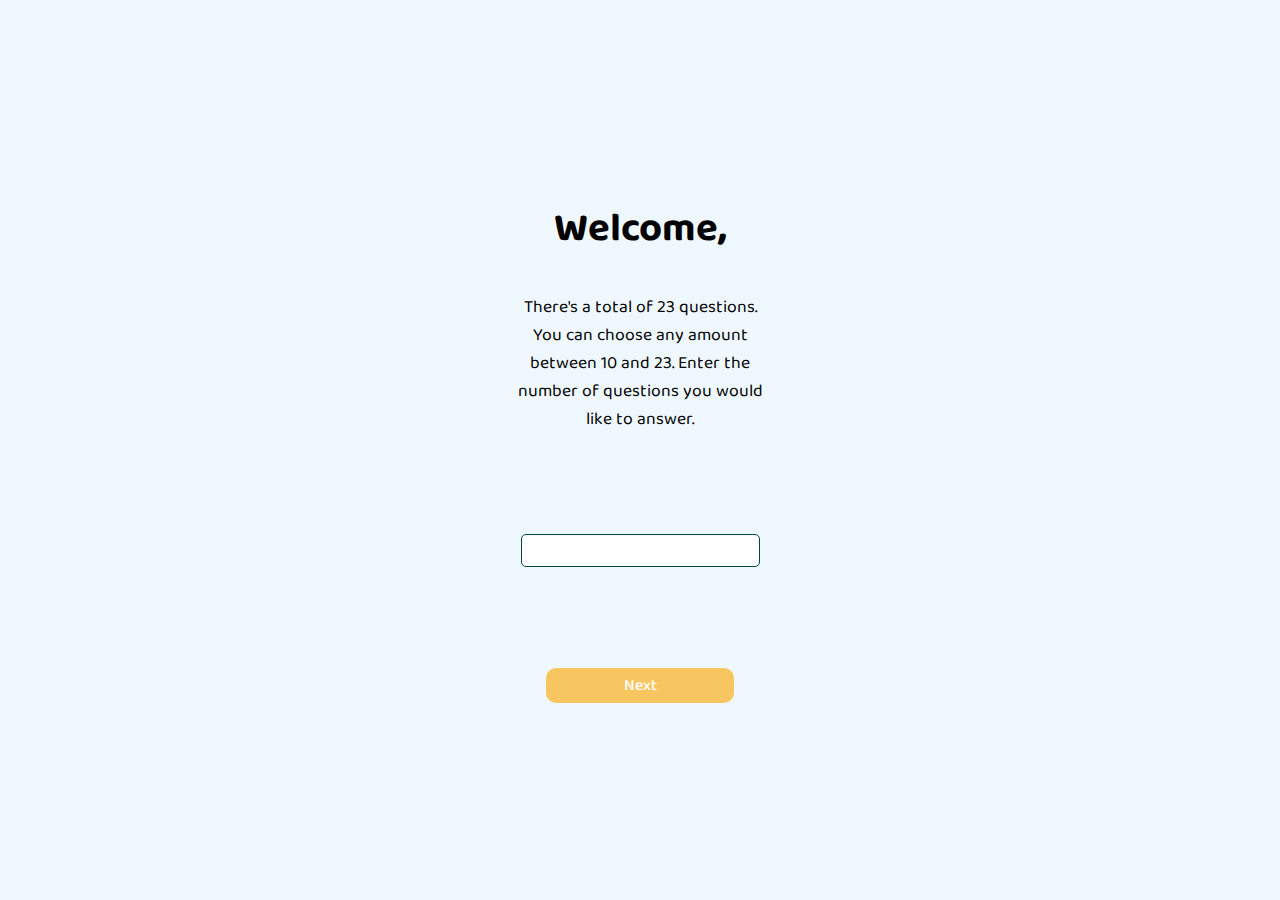
==== intro.html @ ebe403d3 "First Commit" ====
<!DOCTYPE html>
<html lang="en">
<head>
    <meta charset="UTF-8">
    <meta name="viewport" content="width=device-width, initial-scale=1.0">
    <title>Welcome</title>
    <link rel="stylesheet" href="css/intro.css">
    <script src="js/questions.js" defer></script>
    <script src="js/intro.js" defer></script>
</head>
<body>
    <h3>Welcome, <span id="name"></span></h3>

    <div class="choose">
        <form action="" id="qForm">
            <label for="">There's a total of <span class="qLength"></span> questions. You can choose any amount between 10 and <span class="qLength"></span>. Enter the number of questions you would like to answer.</label>
        <input type="number" id="userNum">
        <button id="startBtn">Next</button>
        </form>
    </div>
</body>
</html>
---- css/intro.css ----
@import "style.css";

body {
    background-color: aliceblue;
    min-height: 100vh;
    /* display: flex;
    align-items: center; */
    justify-content: center;
}

h3 {
    font-size: 2.5rem;
    color: black
}
h3 span {
    color: var(--secondary-color);
}

.choose form{
    display: flex;
    flex-direction: column;
    align-items: center;
}

input {
    padding: 5px 15px;
    border-radius: 5px;
    outline: none;
    color: black;
    border: 1px solid var(--secondary-color);
}
label {
    width: 250px;
    text-align: center;
    font-size: 1.1rem;
    color: black;
}
.qLength {
    color: black;
}

button {
    display: flex;
    justify-content: center;
    align-items: center;
    border: none;
    background-color: var(--yellow-color);
    border-radius: 10px;
    font-weight: 500;
    font-size: 1rem;
    padding: 5px;
    width: 75%;
    cursor: pointer;
}
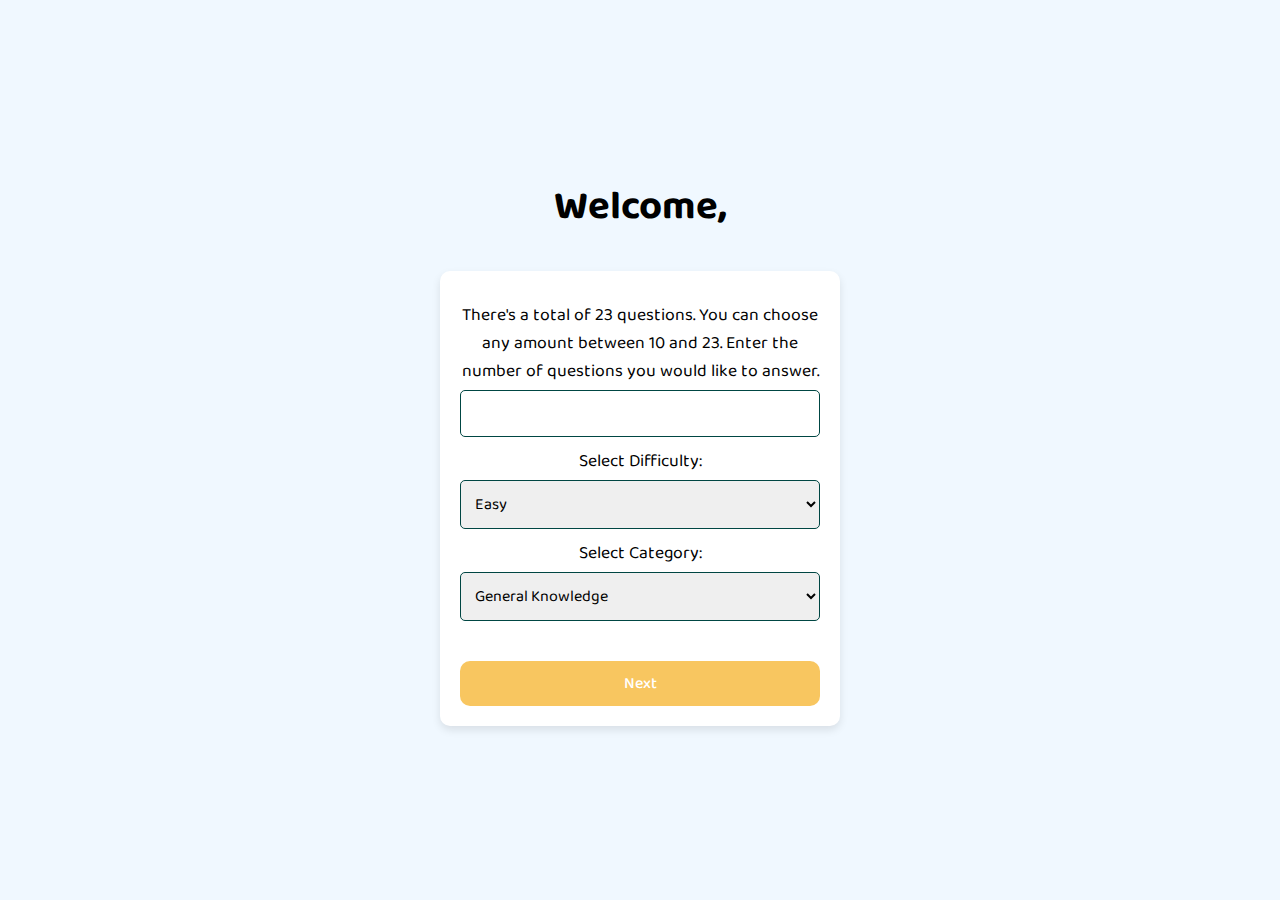
==== commit b3735f3d: "Modified the Css: Added difficulty and categories menu" ====
--- a/intro.html
+++ b/intro.html
@@ -1,22 +1,68 @@
 <!DOCTYPE html>
 <html lang="en">
-<head>
-    <meta charset="UTF-8">
-    <meta name="viewport" content="width=device-width, initial-scale=1.0">
-    <title>Welcome</title>
-    <link rel="stylesheet" href="css/intro.css">
-    <script src="js/questions.js" defer></script>
-    <script src="js/intro.js" defer></script>
-</head>
-<body>
-    <h3>Welcome, <span id="name"></span></h3>
+	<head>
+		<meta charset="UTF-8" />
+		<meta name="viewport" content="width=device-width, initial-scale=1.0" />
+		<title>Welcome</title>
+		<link rel="stylesheet" href="css/style.css" />
+		<link rel="stylesheet" href="css/intro.css" />
+		<script src="js/questions.js" defer></script>
+		<script src="js/intro.js" defer></script>
+	</head>
+	<body>
+		<h3>Welcome, <span id="name"></span></h3>
 
-    <div class="choose">
-        <form action="" id="qForm">
-            <label for="">There's a total of <span class="qLength"></span> questions. You can choose any amount between 10 and <span class="qLength"></span>. Enter the number of questions you would like to answer.</label>
-        <input type="number" id="userNum">
-        <button id="startBtn">Next</button>
-        </form>
-    </div>
-</body>
-</html>+		<div class="choose">
+			<form action="" id="qForm">
+				<label
+					>There's a total of <span class="qLength"></span> questions. You can
+					choose any amount between 10 and <span class="qLength"></span>. Enter
+					the number of questions you would like to answer.</label
+				>
+				<input type="number" id="userNum" />
+
+				<label for="difficulty">Select Difficulty:</label>
+				<select id="difficulty">
+					<option value="easy">Easy</option>
+					<option value="medium">Medium</option>
+					<option value="hard">Hard</option>
+				</select>
+
+				<label for="category">Select Category:</label>
+				<select id="category">
+					<option value="general-knowledge" data-number="9">
+						General Knowledge
+					</option>
+					<option value="entertainment" data-number="11">Entertainment</option>
+					<option value="science" data-number="17">Science</option>
+					<option value="history" data-number="23">History</option>
+					<option value="sports" data-number="21">Sports</option>
+					<option value="geography" data-number="22">Geography</option>
+					<option value="animals" data-number="27">Animals</option>
+					<option value="art" data-number="25">Art</option>
+					<option value="literature" data-number="10">Literature</option>
+					<option value="film" data-number="11">Film</option>
+					<option value="music" data-number="12">Music</option>
+					<option value="video-games" data-number="15">Video Games</option>
+					<option value="board-games" data-number="16">Board Games</option>
+					<option value="anime" data-number="31">
+						Japanese Anime and Manga
+					</option>
+					<option value="comics" data-number="29">Comics</option>
+					<option value="science-fiction" data-number="18">
+						Science: Science Fiction
+					</option>
+					<option value="nature" data-number="17">Nature</option>
+					<option value="computers" data-number="18">Computers</option>
+					<option value="mythology" data-number="20">Mythology</option>
+					<option value="politics" data-number="24">Politics</option>
+					<option value="celebrities" data-number="26">Celebrities</option>
+					<option value="animals" data-number="27">Animals</option>
+					<option value="vehicles" data-number="33">Vehicles</option>
+				</select>
+
+				<button id="startBtn">Next</button>
+			</form>
+		</div>
+	</body>
+</html>
--- a/css/style.css
+++ b/css/style.css
@@ -0,0 +1,98 @@
+@import url('https://fonts.googleapis.com/css2?family=Baloo+2:wght@400..800&display=swap');
+
+* {
+    padding: 0;
+    margin: 0;
+    box-sizing: border-box;
+    font-family: "Baloo 2", system-ui;
+    color: white;
+}
+
+:root {
+    --primary-color: #ABD1C6;
+    --secondary-color: #004643;
+    --tertiary-color: #285957;
+    --yellow-color: #F8C660;
+}
+
+body {
+    background-color: var(--secondary-color);
+    display: flex;
+    flex-direction: column;
+    align-items: center;
+}
+
+.top {
+    background-color: white;
+    width: 250px;
+    height: 250px;
+    border-radius: 50%;
+    display: flex;
+    justify-content: center;
+    align-items: center;
+    margin: 2rem;
+    flex-direction: column;
+}
+.top p {
+    color: var(--secondary-color);
+    font-size: 2rem;
+}
+.top span {
+    transform: translateX(50%) translateY(-20%);
+    font-size: 1.3rem;
+    color: var(--yellow-color);
+}
+
+ form {
+    align-self: flex-start;
+    padding: 0 2rem;
+    margin-top: 2rem;
+    display: flex;
+    flex-direction: column;
+    justify-content: space-between;
+    width: 100%;
+    height: calc(100vh / 2.2);
+ }
+
+.mid label {
+    color: white;
+    font-weight: 500;
+    font-size: 1.2;
+    display: block;
+    margin-bottom: 1.2rem;
+}
+
+.mid input {
+    width: 100%;
+    border: 1px solid white;
+    background-color: transparent;
+    outline: none;
+    padding: 9px 10px;
+    border-radius: 15px;
+}
+
+
+.mid input::placeholder {
+    color: white;
+}
+
+/* .bottom {
+    position: absolute;
+    bottom: 10%;
+    left: 0;
+    width: 100%;
+} */
+
+.bottom button {
+    display: flex;
+    justify-content: center;
+    align-items: center;
+    border: none;
+    background-color: var(--yellow-color);
+    border-radius: 10px;
+    font-weight: 500;
+    font-size: 1.3rem;
+    padding: 0.5rem;
+    width: 100%;
+    cursor: pointer;
+}--- a/css/intro.css
+++ b/css/intro.css
@@ -1,54 +1,98 @@
-@import "style.css";
+@import 'style.css';
 
 body {
-    background-color: aliceblue;
-    min-height: 100vh;
-    /* display: flex;
-    align-items: center; */
-    justify-content: center;
+	background-color: aliceblue;
+	min-height: 100vh;
+	display: flex;
+	flex-direction: column;
+	align-items: center;
+	justify-content: center;
+	padding: 20px;
+	font-family: Arial, sans-serif;
+	color: black;
 }
 
 h3 {
-    font-size: 2.5rem;
-    color: black
-}
-h3 span {
-    color: var(--secondary-color);
+	font-size: 2.5rem;
+	color: black;
+	text-align: center;
 }
 
-.choose form{
-    display: flex;
-    flex-direction: column;
-    align-items: center;
+h3 span {
+	color: var(--secondary-color);
 }
 
-input {
-    padding: 5px 15px;
-    border-radius: 5px;
-    outline: none;
-    color: black;
-    border: 1px solid var(--secondary-color);
+.choose form {
+	display: flex;
+	flex-direction: column;
+	align-items: center;
+	background: white;
+	padding: 20px;
+	border-radius: 10px;
+	box-shadow: 0 4px 8px rgba(0, 0, 0, 0.1);
+	max-width: 400px;
+	width: 100%;
+	height: fit-content;
 }
+
 label {
-    width: 250px;
-    text-align: center;
-    font-size: 1.1rem;
-    color: black;
+	width: 100%;
+	text-align: center;
+	font-size: 1.1rem;
+	color: black;
+	margin-top: 10px;
 }
-.qLength {
-    color: black;
+
+input,
+select {
+	padding: 10px;
+	border-radius: 5px;
+	outline: none;
+	color: black;
+	border: 1px solid var(--secondary-color);
+	width: 100%;
+	margin-top: 5px;
+	font-size: 1rem;
+}
+select option {
+	color: black;
 }
 
 button {
-    display: flex;
-    justify-content: center;
-    align-items: center;
-    border: none;
-    background-color: var(--yellow-color);
-    border-radius: 10px;
-    font-weight: 500;
-    font-size: 1rem;
-    padding: 5px;
-    width: 75%;
-    cursor: pointer;
-}+	display: flex;
+	justify-content: center;
+	align-items: center;
+	border: none;
+	background-color: var(--yellow-color);
+	border-radius: 10px;
+	font-weight: 500;
+	font-size: 1rem;
+	padding: 10px;
+	width: 100%;
+	cursor: pointer;
+	margin-top: 2.5rem;
+	transition: 0.3s;
+}
+
+button:hover {
+	background-color: var(--secondary-color);
+	color: white;
+}
+.qLength {
+	color: black;
+}
+
+@media (max-width: 600px) {
+	body {
+		min-height: 75vh;
+	}
+	.choose form {
+		max-width: 90%;
+		transform: translateX(5%);
+		height: fit-content;
+	}
+	input,
+	select {
+		padding: 5px;
+	}
+}
